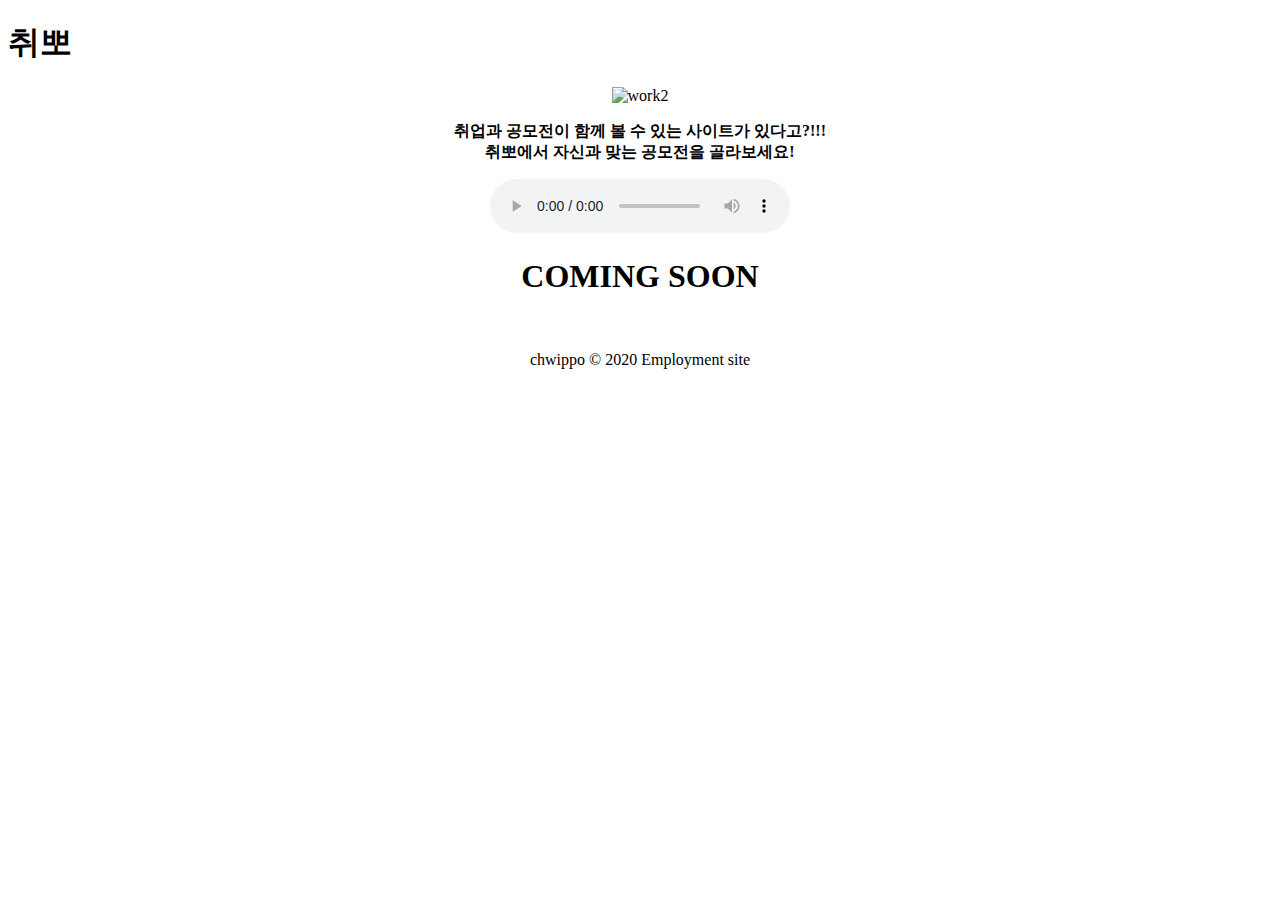
==== index.html @ 66d6b59e "Create index.html" ====
<!doctype html>
<html lang="ko">
 <head>
   <meta charset="utf-8">
    <link rel="icon" href="%EC%B7%A8%EB%BD%80%20%EC%95%84%EC%9D%B4%EC%BD%98.jpg">
    <title>취뽀</title>
    <link href="text.css" rel="stylesheet" type="text/css">
   </head>
    <body>
       
   <header>
    <h1>취뽀</h1>
  
    </header>
      <center>     
      <td><img src="취뽀.jpg" width="512"
      height="400"  alt="work2" title="work2">  
              </td>
       <center>
        <strong> 
            <div style="text-align:center">
          <p class="xx-large">   취업과 공모전이 함께 볼 수 있는 사이트가 있다고?!!!<br>
            취뽀에서 자신과 맞는 공모전을 골라보세요!
          </p>
                </div>
           </strong>
           <td><audio src="image4.mp3" controls></audio></td>
        <h1>COMING SOON</h1>
        <br> 
        </center>
    
    <footer>
    <p>chwippo &copy; 2020 Employment site </p>
    </footer>
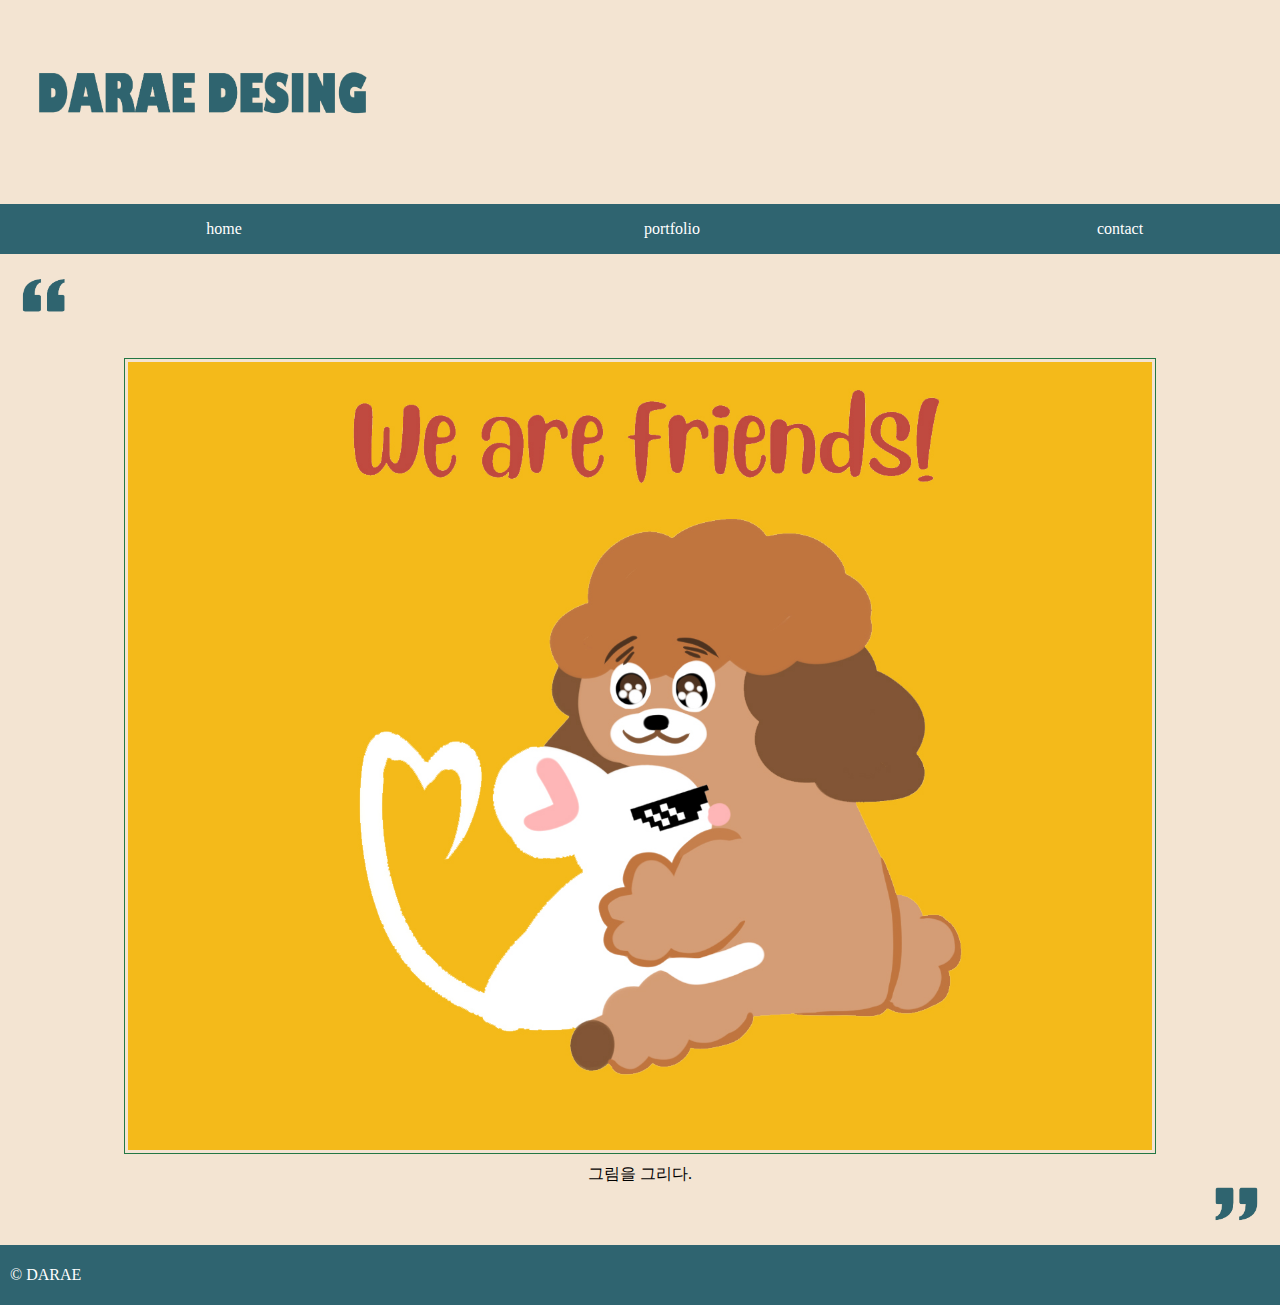
==== commit 5155bb31: "ok" ====
--- a/index.html
+++ b/index.html
@@ -1,38 +1,50 @@
-<!doctype html>
-<html lang="ko">
- <head>
-   <meta charset="utf-8">
-    <link rel="icon" href="%EC%B7%A8%EB%BD%80%20%EC%95%84%EC%9D%B4%EC%BD%98.jpg">
-    <title>취뽀</title>
-    <link href="text.css" rel="stylesheet" type="text/css">
-   </head>
-    <body>
+<!DOCTYPE html>
+
+<html>
+  <title>Darae's Portfolio</title>
+     <link rel="stylesheet" href="home.css">
+    <link rel="icon" href="icon.jpg">
+  <body style="background-color:#f3e4d2">
+  </body>
+ <body>
+     <header>
+                
+         <img src="DARAE.png" class="LOGO1_img" width="400" height="200">
        
-   <header>
-    <h1>취뽀</h1>
-  
-    </header>
-      <center>     
-      <td><img src="취뽀.jpg" width="512"
-      height="400"  alt="work2" title="work2">  
-              </td>
-       <center>
-        <strong> 
-            <div style="text-align:center">
-          <p class="xx-large">   취업과 공모전이 함께 볼 수 있는 사이트가 있다고?!!!<br>
-            취뽀에서 자신과 맞는 공모전을 골라보세요!
-          </p>
-                </div>
-           </strong>
-           <td><audio src="image4.mp3" controls></audio></td>
-        <h1>COMING SOON</h1>
-        <br> 
-        </center>
-    
-    <footer>
-    <p>chwippo &copy; 2020 Employment site </p>
-    </footer>
-   
- 
+     
+     </header>
+     
+     <nav class="nav-container">
+        <ul>
+            
+             <li><a href="index.html">home</a></li> 
+            <li> <a href="portfolio.html">portfolio</a></li> 
+        
+            <li> <a href="contact.html">contact</a></li> 
+         
+        </ul>
+     </nav>
+     <img src="UP.png" class="img2" width="90">
+     <main>
+         
+         <div class="main-container">
+             
+             <div class="main_contents">
+                 
+               <img src="Dog and rat.jpg" class="main_img">
+                  <img src="down.png" class="img3" width="90" >
+               <p class="img_caption">그림을 그리다.</p>
+             </div>
+         </div>
+     </main>
+     
+     <footer>
+        <div class="footer-xontainer">
+            <p class="copyright" >&copy; DARAE</p>
+        </div>
+     </footer>
+     
+ </body>
+</html>
     
     
--- a/home.css
+++ b/home.css
@@ -0,0 +1,102 @@
+html {
+    box-sizing: border-box;
+}
+
+
+body{
+    padding: 0;
+    margin: 0;
+}
+
+ 
+.logo a{
+    text-decoration: none;
+    color: #324;
+}
+
+.nav-container{
+    display: block;
+    width: 140%;
+    margin: 0 auto;
+    padding: 0;
+}
+
+nav ul{
+    list-style: none;
+    padding: 0;
+    margin: 0;
+    overflow: hidden;
+}
+
+nav li{
+    display: block;
+    float: left;
+    width: 25%;
+    padding: 1em 0;
+    text-align: center;
+    background-color: #2f6470;
+}
+
+nav ul li a{
+    text-decoration: none;
+    color: #ffffff;
+}
+
+.main-container{
+    margin: 0 0 60px 0;
+}
+
+.img3{
+    float : right;
+    padding: 0;
+    margin: 0 auto;
+}
+
+
+.main_img{
+    width: 80%;
+    margin: 10px auto;
+    padding: 3px;
+    display: block;
+    border: 1px #274 solid;
+    caption-side: bottom;
+}
+
+.img_caption{
+    width: 80%;
+    display: block;
+    margin: auto;
+    text-align: center;    
+}
+
+.footer-xontainer{
+    padding: 5px 10px;
+    background: #2f6470;
+    color: #fff;
+}
+
+index.html{
+    text-decoration: none;
+     color: #05fff5;
+}
+
+a:hover{
+    color: #05fff5;
+}
+
+
+
+
+
+
+
+
+
+
+
+
+
+
+
+
+
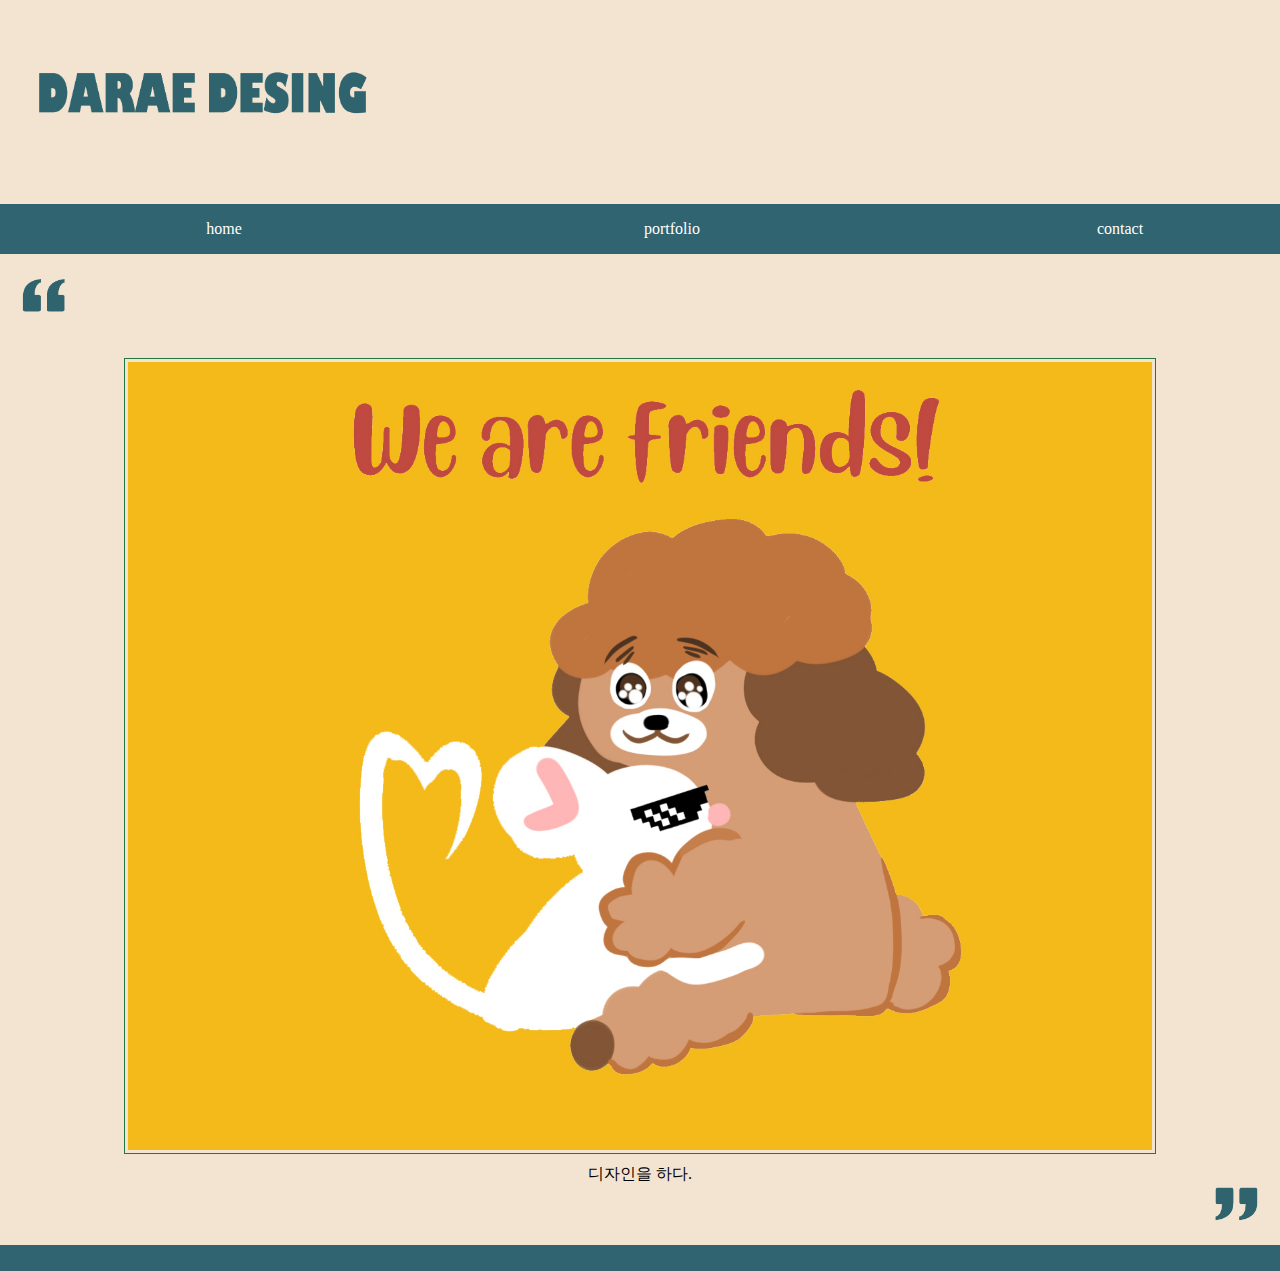
==== commit 3f792f53: "ook" ====
--- a/index.html
+++ b/index.html
@@ -33,14 +33,14 @@
                  
                <img src="Dog and rat.jpg" class="main_img">
                   <img src="down.png" class="img3" width="90" >
-               <p class="img_caption">그림을 그리다.</p>
+               <p class="img_caption">디자인을 하다.</p>
              </div>
          </div>
      </main>
      
      <footer>
         <div class="footer-xontainer">
-            <p class="copyright" >&copy; DARAE</p>
+            <p class="copyright" >
         </div>
      </footer>
      
